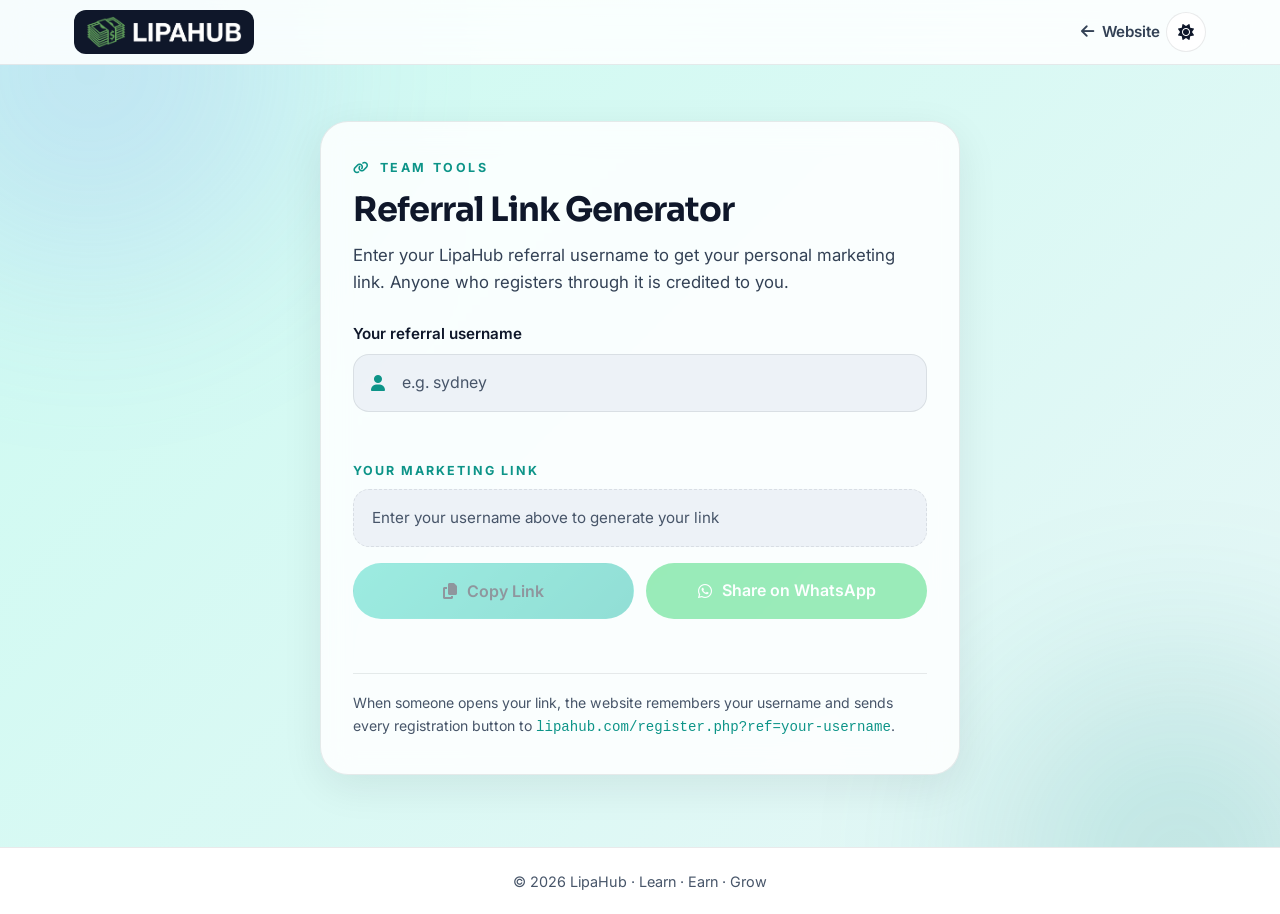
==== tools.html @ ba572ae8 "update website" ====
<!doctype html>
<html lang="en">
  <head>
    <meta charset="UTF-8" />
    <meta name="viewport" content="width=device-width, initial-scale=1.0" />
    <title>Referral Link Generator · LipaHub Team Tools</title>
    <meta name="robots" content="noindex, nofollow" />
    <meta name="theme-color" content="#0b0f2b" />
    <link rel="preconnect" href="https://fonts.googleapis.com" />
    <link rel="preconnect" href="https://fonts.gstatic.com" crossorigin />
    <link
      href="https://fonts.googleapis.com/css2?family=Sora:wght@600;700;800&family=Inter:wght@400;500;600;700&display=swap"
      rel="stylesheet"
    />
    <link
      rel="stylesheet"
      href="https://cdnjs.cloudflare.com/ajax/libs/font-awesome/6.5.2/css/all.min.css"
    />
    <link rel="icon" type="image/png" sizes="32x32" href="/assets/favicon-32.png" />
    <link rel="apple-touch-icon" sizes="180x180" href="/assets/apple-touch-icon.png" />
    <script>
      try {
        var t = localStorage.getItem("lipahub-theme");
        if (t === "light" || (!t && window.matchMedia("(prefers-color-scheme: light)").matches)) {
          document.documentElement.classList.add("light-mode");
        }
      } catch (e) {}
    </script>
    <link rel="stylesheet" href="/style.css" />
    <link rel="stylesheet" href="/tools.css" />
  </head>
  <body>
    <a class="skip-link" href="#main">Skip to content</a>
    <div class="bg-gradient" aria-hidden="true"></div>
    <div class="orb a" aria-hidden="true"></div>
    <div class="orb b" aria-hidden="true"></div>

    <header class="site-header">
      <div class="wrap header-bar">
        <a href="/" class="logo" aria-label="LipaHub home">
          <img src="/assets/lipahub-logo.webp" alt="LipaHub" width="686" height="141" />
        </a>
        <div class="header-tools">
          <a class="back-link" href="/"><i class="fas fa-arrow-left"></i> Website</a>
          <button class="theme-toggle" id="themeToggle" aria-label="Switch to light mode"><i class="fas fa-moon"></i></button>
        </div>
      </div>
    </header>

    <main id="main" class="tools-main">
      <div class="wrap">
        <section class="tools-card" aria-labelledby="toolTitle">
          <p class="eyebrow"><i class="fas fa-link"></i> Team tools</p>
          <h1 id="toolTitle">Referral Link Generator</h1>
          <p class="lead">Enter your LipaHub referral username to get your personal marketing link. Anyone who registers through it is credited to you.</p>

          <label class="field-label" for="refInput">Your referral username</label>
          <div class="field-wrap">
            <i class="fas fa-user" aria-hidden="true"></i>
            <input class="field" id="refInput" type="text" inputmode="text" autocomplete="off" autocapitalize="none"
                   autocorrect="off" spellcheck="false" maxlength="40" placeholder="e.g. sydney" aria-describedby="refHint" />
          </div>
          <p class="field-hint" id="refHint" role="status" aria-live="polite"></p>

          <div class="result">
            <p class="result-label">Your marketing link</p>
            <div class="link-box is-empty" id="linkBox" aria-live="polite">Enter your username above to generate your link</div>
            <div class="actions">
              <button class="btn btn-solid" id="copyBtn" type="button" disabled><i class="fas fa-copy"></i> Copy Link</button>
              <a class="btn btn-wa is-disabled" id="waBtn" aria-disabled="true"><i class="fab fa-whatsapp"></i> Share on WhatsApp</a>
            </div>
            <p class="copy-status" id="copyStatus" role="status" aria-live="polite"></p>
          </div>

          <p class="tools-note">
            When someone opens your link, the website remembers your username and sends every
            registration button to <code>lipahub.com/register.php?ref=your-username</code>.
          </p>
        </section>
      </div>
    </main>

    <div class="tools-footer">&copy; <span id="year">2026</span> LipaHub · Learn · Earn · Grow</div>
    <script src="/tools.js"></script>
  </body>
</html>
---- style.css ----
*,*::before,*::after{margin:0;padding:0;box-sizing:border-box}
html{scroll-behavior:smooth;scroll-padding-top:84px}

:root{
  --accent:#2dd4bf;--accent-2:#818cf8;--accent-3:#f59e0b;
  --bg:#0b0f2b;
  --text:#e2e8f0;--text-strong:#f8fafc;--muted:#94a3b8;--muted-strong:#cbd5e1;
  --card:rgba(15,23,42,.72);--card-hover:rgba(45,212,191,.09);--card-brd:rgba(255,255,255,.1);
  --shadow:0 12px 40px rgba(0,0,0,.45);
  --section-invert:rgba(15,23,42,.5);--footer-bg:#0a0e24;--nav-bg:#141a4a;
  --on-accent:#0f172a;
  --grad:linear-gradient(135deg,var(--accent),var(--accent-2));
}
:root.light-mode{
  --bg:#f8fafc;
  --text:#1e293b;--text-strong:#0f172a;--muted:#475569;--muted-strong:#334155;
  --card:rgba(255,255,255,.85);--card-hover:rgba(45,212,191,.1);--card-brd:rgba(15,23,42,.09);
  --shadow:0 12px 40px rgba(15,23,42,.08);
  --section-invert:rgba(226,232,240,.55);--footer-bg:#ffffff;--nav-bg:#ffffff;
  --accent:#0d9488;
}

body{font-family:"Inter",system-ui,sans-serif;background:var(--bg);color:var(--text);line-height:1.6;
  min-height:100vh;overflow-x:hidden;display:flex;flex-direction:column;transition:background .3s,color .3s}
main{flex:1}
img{max-width:100%;height:auto;display:block}
a{color:inherit}
:focus-visible{outline:3px solid var(--accent-2);outline-offset:3px;border-radius:8px}
.skip-link{position:absolute;left:-999px;top:8px;background:var(--accent);color:var(--on-accent);padding:10px 16px;border-radius:10px;z-index:999;font-weight:700}
.skip-link:focus{left:8px}

/* Background */
.bg-gradient{position:fixed;inset:0;z-index:-3;background:linear-gradient(-45deg,#0b0f2b,#1e1b4b,#0f172a,#042f2e);background-size:400% 400%;animation:shift 24s ease infinite}
:root.light-mode .bg-gradient{background:linear-gradient(-45deg,#eef2ff,#e0e7ff,#f1f5f9,#ccfbf1);background-size:400% 400%}
@keyframes shift{0%,100%{background-position:0 50%}50%{background-position:100% 50%}}
.orb{position:fixed;border-radius:50%;filter:blur(100px);opacity:.28;z-index:-2;animation:float 18s ease-in-out infinite;pointer-events:none}
.orb.a{width:420px;height:420px;background:var(--accent-2);top:-140px;left:-120px}
.orb.b{width:380px;height:380px;background:var(--accent);bottom:-150px;right:-90px;animation-delay:-7s}
:root.light-mode .orb{opacity:.18}
@keyframes float{0%,100%{transform:translate(0,0)}50%{transform:translate(30px,-40px)}}

.scroll-progress{position:fixed;top:0;left:0;height:3px;width:0;background:var(--grad);z-index:300}

.wrap{max-width:1180px;margin:0 auto;padding:0 24px}
.wrap.narrow{max-width:820px}

/* Header */
.site-header{position:sticky;top:0;z-index:100;padding:10px 0;background:var(--card);
  backdrop-filter:blur(16px);-webkit-backdrop-filter:blur(16px);border-bottom:1px solid var(--card-brd);transition:box-shadow .3s,padding .3s}
.site-header.scrolled{box-shadow:var(--shadow)}
.header-bar{display:flex;align-items:center;justify-content:space-between;gap:16px}
.logo{display:inline-flex;align-items:center;text-decoration:none}
.logo img{height:38px;width:auto}
/* The logo wordmark is white, so give it a dark chip in light mode */
:root.light-mode .logo img{background:#0f172a;padding:6px 12px;border-radius:12px;height:44px}
.main-nav{display:flex;align-items:center;gap:26px}
.main-nav a{text-decoration:none;font-weight:500;font-size:.95rem;color:var(--muted-strong);transition:color .2s;position:relative}
.main-nav a:not(.nav-cta):hover,.main-nav a.active{color:var(--accent)}
.main-nav a:not(.nav-cta).active::after{content:"";position:absolute;left:0;right:0;bottom:-6px;height:2px;border-radius:2px;background:var(--accent)}
.nav-cta{background:var(--grad);color:var(--on-accent)!important;padding:10px 22px;border-radius:40px;font-weight:700!important;
  box-shadow:0 6px 20px rgba(45,212,191,.3);transition:transform .2s,box-shadow .2s}
.nav-cta:hover{transform:translateY(-2px);box-shadow:0 10px 26px rgba(45,212,191,.45)}
.hamburger{display:none;flex-direction:column;gap:5px;background:none;border:0;cursor:pointer;padding:8px}
.hamburger span{width:26px;height:2.5px;background:var(--text-strong);border-radius:6px;transition:.25s}
.hamburger[aria-expanded="true"] span:nth-child(1){transform:translateY(7.5px) rotate(45deg)}
.hamburger[aria-expanded="true"] span:nth-child(2){opacity:0}
.hamburger[aria-expanded="true"] span:nth-child(3){transform:translateY(-7.5px) rotate(-45deg)}

/* Buttons */
.btn{display:inline-flex;align-items:center;justify-content:center;gap:10px;padding:14px 30px;border-radius:60px;font-weight:600;
  text-decoration:none;font-size:1rem;border:1.5px solid transparent;cursor:pointer;transition:all .25s;white-space:nowrap;font-family:inherit}
.btn-solid{background:linear-gradient(135deg,#2dd4bf,#14b8a6);color:#0f172a;box-shadow:0 12px 28px rgba(45,212,191,.32)}
.btn-solid:hover{transform:translateY(-3px);box-shadow:0 18px 36px rgba(45,212,191,.45)}
.btn-outline{border-color:var(--accent);color:var(--text-strong);background:transparent}
.btn-outline:hover{background:var(--card-hover);transform:translateY(-2px)}
.btn-sm{padding:10px 20px;font-size:.9rem;gap:8px}
.btn-lg{padding:17px 44px;font-size:1.1rem}

/* Typography */
.eyebrow{display:flex;align-items:center;gap:8px;font-size:.78rem;text-transform:uppercase;letter-spacing:2.6px;font-weight:700;color:var(--accent);margin-bottom:12px}
h1,h2,h3{font-family:"Sora",sans-serif;color:var(--text-strong)}
h1{font-size:clamp(2.1rem,5.2vw,3.5rem);line-height:1.12;letter-spacing:-1px;margin-bottom:20px}
h1 .grad{background:linear-gradient(135deg,var(--accent),#a78bfa,var(--accent-3));-webkit-background-clip:text;background-clip:text;color:transparent}
h2{font-size:clamp(1.7rem,3.6vw,2.4rem);line-height:1.2;letter-spacing:-.5px}
.lead{color:var(--muted-strong);font-size:1.05rem;max-width:640px;margin-top:12px}
.section-head.center{text-align:center}
.section-head.center .eyebrow{justify-content:center}
.section-head.center .lead{margin-left:auto;margin-right:auto}

/* Hero */
.hero{padding:44px 0 12px}
.hero-grid{display:grid;grid-template-columns:1.05fr .95fr;gap:48px;align-items:center}
.hero-sub{font-size:1.15rem;color:var(--muted-strong);max-width:560px;margin-bottom:30px}
.hero-actions{display:flex;gap:14px;flex-wrap:wrap}
.hero-points{list-style:none;display:flex;flex-wrap:wrap;gap:10px 22px;margin-top:26px;color:var(--muted-strong);font-size:.92rem;font-weight:500}
.hero-points i{color:var(--accent);margin-right:6px}
.hero-media{border-radius:32px;overflow:hidden;border:1px solid var(--card-brd);box-shadow:0 30px 50px -18px rgba(0,0,0,.55);transition:transform .4s}
.hero-media:hover{transform:translateY(-4px)}
.hero-media img{width:100%}

/* Ticker */
.ticker{overflow:hidden;background:var(--card);padding:15px 0;margin:36px 0 0;border-block:1px solid var(--card-brd);backdrop-filter:blur(8px)}
.ticker-track{display:flex;gap:56px;width:max-content;animation:scroll 40s linear infinite}
.ticker:hover .ticker-track{animation-play-state:paused}
.ticker-track span{display:flex;align-items:center;gap:10px;font-weight:600;font-size:.92rem;letter-spacing:.5px;color:var(--text-strong);white-space:nowrap}
.ticker-track i{color:var(--accent)}
@keyframes scroll{to{transform:translateX(-50%)}}

/* Sections */
.section{padding:84px 0}
.section.invert{background:var(--section-invert);border-block:1px solid var(--card-brd);backdrop-filter:blur(6px)}

/* Steps */
.steps-grid{list-style:none;display:grid;grid-template-columns:repeat(4,1fr);gap:22px;margin-top:44px;counter-reset:s;position:relative}
.step-card{background:var(--card);padding:30px 22px;border-radius:24px;border:1px solid var(--card-brd);text-align:center;transition:.3s}
.step-card:hover{transform:translateY(-6px);border-color:var(--accent)}
.step-number{width:48px;height:48px;border-radius:50%;background:var(--grad);color:var(--on-accent);display:grid;place-items:center;font:800 1.25rem "Sora",sans-serif;margin:0 auto 16px;box-shadow:0 8px 20px rgba(45,212,191,.3)}
.step-card h3{font-size:1.08rem;margin-bottom:8px}
.step-card p{color:var(--muted-strong);font-size:.92rem}
.step-card strong{color:var(--accent)}
.step-card a{color:var(--accent);font-weight:600}

.bonus-highlight{display:flex;align-items:center;gap:20px;margin-top:36px;padding:22px 30px;border-radius:26px;
  background:linear-gradient(135deg,rgba(45,212,191,.14),rgba(129,140,248,.14));border:1px solid var(--accent)}
.bonus-highlight>i{font-size:2.4rem;color:var(--accent)}
.bonus-highlight p{flex:1;font-weight:500;color:var(--text-strong)}
.bonus-highlight span{color:var(--accent);font-weight:800}

/* Partner cards */
.partner-grid{display:grid;grid-template-columns:repeat(3,1fr);gap:26px;margin-top:46px}
.partner-card{display:flex;flex-direction:column;align-items:flex-start;background:var(--card);padding:34px 28px;border-radius:28px;
  border:1px solid var(--card-brd);box-shadow:var(--shadow);transition:.3s;position:relative;overflow:hidden}
.partner-card::before{content:"";position:absolute;inset:0 0 auto 0;height:4px;background:var(--grad);opacity:0;transition:opacity .3s}
.partner-card:hover{transform:translateY(-8px);border-color:var(--accent)}
.partner-card:hover::before{opacity:1}
.partner-icon{width:62px;height:62px;border-radius:18px;display:grid;place-items:center;font-size:1.6rem;color:#fff;margin-bottom:20px}
.partner-icon.gold{background:linear-gradient(135deg,#f59e0b,#fbbf24)}
.partner-icon.purple{background:linear-gradient(135deg,#7c3aed,#a78bfa)}
.partner-icon.green{background:linear-gradient(135deg,#059669,#34d399)}
.partner-card h3{font-size:1.3rem;margin-bottom:10px}
.partner-card p{color:var(--muted-strong);margin-bottom:24px;flex:1}

/* More ways */
.earn-grid{display:grid;grid-template-columns:repeat(auto-fit,minmax(210px,1fr));gap:20px;margin-top:44px}
.earn-card{display:flex;flex-direction:column;background:var(--card);padding:24px 22px;border-radius:22px;border:1px solid var(--card-brd);transition:.3s}
.earn-card:hover{transform:translateY(-5px);border-color:var(--accent);background:var(--card-hover)}
.earn-card-header{display:flex;align-items:center;gap:14px;margin-bottom:10px}
.earn-card-header i{font-size:1.5rem;color:var(--accent);width:1.8rem;text-align:center}
.earn-card-header h3{font-size:1.05rem}
.earn-card p{color:var(--muted-strong);font-size:.93rem;margin-bottom:18px;flex:1}
.earn-card .btn{align-self:flex-start}

/* Why */
.media-grid{display:grid;grid-template-columns:1fr 1fr;gap:56px;align-items:center}
.media-img img{border-radius:28px;box-shadow:0 24px 44px -14px rgba(0,0,0,.5);border:1px solid var(--card-brd)}
.feature-list{list-style:none;margin-top:26px;display:grid;gap:20px}
.feature-list li{display:flex;gap:16px;align-items:flex-start}
.feature-list li>i{flex:none;width:44px;height:44px;border-radius:14px;display:grid;place-items:center;background:var(--card);border:1px solid var(--card-brd);color:var(--accent);font-size:1.1rem}
.feature-list h3{font-size:1.02rem;margin-bottom:2px}
.feature-list p{color:var(--muted-strong);font-size:.93rem}

/* Countries */
.info-trio{display:grid;grid-template-columns:repeat(3,1fr);gap:20px;margin-top:42px}
.info-card{background:var(--card);border:1px solid var(--card-brd);border-radius:22px;padding:24px 22px;display:flex;flex-direction:column;gap:6px}
.info-icon{width:46px;height:46px;border-radius:14px;display:grid;place-items:center;background:var(--grad);color:var(--on-accent);font-size:1.1rem;margin-bottom:8px}
.info-card h3{font-size:1.05rem}
.info-card p{color:var(--muted-strong);font-size:.93rem}
.country-tools{display:flex;flex-wrap:wrap;gap:14px;align-items:center;justify-content:space-between;margin-top:36px}
.search-box{position:relative;flex:1 1 260px;max-width:380px}
.search-box i{position:absolute;left:18px;top:50%;transform:translateY(-50%);color:var(--muted);pointer-events:none}
.search-box input{width:100%;padding:13px 18px 13px 46px;border-radius:999px;border:1px solid var(--card-brd);background:var(--card);color:var(--text-strong);font:500 .95rem "Inter",sans-serif;transition:border-color .2s,box-shadow .2s}
.search-box input::placeholder{color:var(--muted)}
.search-box input:focus{outline:none;border-color:var(--accent);box-shadow:0 0 0 3px rgba(45,212,191,.2)}
.method-tabs{display:flex;flex-wrap:wrap;gap:8px}
.method-tab{padding:10px 18px;border-radius:999px;border:1px solid var(--card-brd);background:var(--card);color:var(--text-strong);font:600 .88rem "Inter",sans-serif;cursor:pointer;transition:.2s}
.method-tab:hover{border-color:var(--accent)}
.method-tab.active{background:var(--grad);color:var(--on-accent);border-color:transparent;box-shadow:0 8px 20px rgba(45,212,191,.25)}
.country-grid{display:grid;grid-template-columns:repeat(auto-fill,minmax(260px,1fr));gap:16px;margin-top:22px}
.country-card{background:var(--card);border:1px solid var(--card-brd);border-radius:20px;padding:18px;display:flex;flex-direction:column;gap:14px;transition:.25s;animation:pop .35s ease both}
.country-card:hover{transform:translateY(-4px);border-color:var(--accent);background:var(--card-hover)}
@keyframes pop{from{opacity:0;transform:translateY(8px)}}
.cc-head{display:flex;align-items:center;gap:12px}
.cc-flag{width:36px;height:26px;border-radius:5px;object-fit:cover;box-shadow:0 0 0 1px var(--card-brd);flex:none;background:var(--card-brd)}
.cc-globe{font-size:1.6rem;line-height:1;width:36px;text-align:center;flex:none}
.cc-name{font:700 1rem "Sora",sans-serif;color:var(--text-strong)}
.cc-amount{margin-left:auto;text-align:right;font:800 1.05rem "Sora",sans-serif;color:var(--accent);white-space:nowrap}
.cc-methods{display:flex;flex-wrap:wrap;gap:6px}
.chip{font-size:.76rem;font-weight:600;padding:5px 11px;border-radius:999px;border:1px solid var(--card-brd);color:var(--muted-strong)}
.chip.mpesa{color:#16a34a;border-color:rgba(22,163,74,.4);background:rgba(22,163,74,.08)}
.chip.airtel{color:#ef4444;border-color:rgba(239,68,68,.4);background:rgba(239,68,68,.08)}
.chip.mtn{color:#d97706;border-color:rgba(217,119,6,.45);background:rgba(245,158,11,.1)}
.chip.local{color:var(--accent-2);border-color:rgba(129,140,248,.45);background:rgba(129,140,248,.1)}
.amount-legend{display:flex;align-items:center;justify-content:center;gap:8px;text-align:center;margin-top:26px;color:var(--muted-strong);font-size:.93rem}
.amount-legend i{color:var(--accent)}
.amount-legend b{color:var(--text-strong)}
.empty-note{text-align:center;margin-top:28px;color:var(--muted-strong)}
.fee-note{text-align:center;margin-top:26px;color:var(--muted);font-size:.9rem}

/* FAQ */
.accordion details{background:var(--card);border:1px solid var(--card-brd);border-radius:18px;margin-bottom:12px;transition:border-color .2s}
.accordion details[open]{border-color:var(--accent)}
.accordion summary{display:flex;justify-content:space-between;align-items:center;gap:16px;padding:18px 24px;cursor:pointer;list-style:none;font-weight:600;font-size:1.05rem;color:var(--text-strong)}
.accordion summary::-webkit-details-marker{display:none}
.accordion summary i{color:var(--accent);transition:transform .25s;flex:none}
.accordion details[open] summary i{transform:rotate(180deg)}
.accordion details p{padding:0 24px 20px;color:var(--muted-strong);line-height:1.7}
.accordion a{color:var(--accent);font-weight:600}

/* CTA */
.cta-section{padding:84px 0}
.cta-card{max-width:780px;margin:0 auto;text-align:center;padding:56px 32px;border-radius:40px;border:1px solid var(--card-brd);
  background:linear-gradient(145deg,#0f172a,#1e1b4b);box-shadow:0 30px 50px -20px rgba(0,0,0,.6);position:relative;overflow:hidden}
.cta-card::after{content:"";position:absolute;width:280px;height:280px;border-radius:50%;background:var(--accent);filter:blur(110px);opacity:.18;top:-90px;right:-60px;pointer-events:none}
.cta-card h2{color:#f8fafc;margin:8px 0 10px}
.cta-card .lead{color:#cbd5e1;margin:0 auto 28px}
.cta-card .eyebrow{justify-content:center;color:#2dd4bf}

/* Footer */
.site-footer{background:var(--footer-bg);padding:56px 0 28px;border-top:1px solid var(--card-brd)}
.footer-grid{display:grid;grid-template-columns:2fr 1fr 1fr;gap:48px}
.footer-brand p{margin-top:14px;max-width:340px;color:var(--muted)}
.footer-grid h4{font-family:"Sora",sans-serif;color:var(--text-strong);margin-bottom:14px;font-size:1rem}
.footer-grid a:not(.logo){display:block;color:var(--muted);text-decoration:none;margin:8px 0;font-weight:500;font-size:.95rem;transition:color .2s}
.footer-grid a:not(.logo):hover{color:var(--accent)}
.footer-grid a i{width:20px;color:var(--accent)}
.footer-bottom{margin-top:40px;padding-top:22px;border-top:1px solid var(--card-brd);text-align:center;color:var(--muted);font-size:.9rem}

/* Header tools */
.header-tools{display:flex;align-items:center;gap:6px}
.theme-toggle{width:40px;height:40px;border-radius:50%;border:1px solid var(--card-brd);background:var(--card);color:var(--text-strong);cursor:pointer;display:grid;place-items:center;font-size:1rem;transition:.2s}
.theme-toggle:hover{border-color:var(--accent);color:var(--accent);transform:rotate(15deg)}
.footer-bottom{display:flex;justify-content:space-between;align-items:center;flex-wrap:wrap;gap:10px}

/* Install button */
.install-btn{position:fixed;left:20px;bottom:20px;z-index:150;display:inline-flex;align-items:center;gap:10px;padding:13px 22px;border:0;border-radius:999px;
  background:var(--grad);color:var(--on-accent);font:700 .95rem "Inter",sans-serif;cursor:pointer;box-shadow:0 12px 30px rgba(45,212,191,.4);animation:bob 3s ease-in-out infinite}
.install-btn:hover{transform:translateY(-3px)}
.install-btn[hidden],.install-hint[hidden]{display:none}
@keyframes bob{0%,100%{transform:translateY(0)}50%{transform:translateY(-4px)}}
.install-hint{position:fixed;left:20px;bottom:80px;z-index:160;max-width:260px;padding:16px 38px 16px 18px;border-radius:18px;background:var(--nav-bg);color:var(--text);
  border:1px solid var(--accent);box-shadow:var(--shadow);font-size:.9rem}
.install-hint strong{display:block;color:var(--text-strong);margin-bottom:4px}
.hint-close{position:absolute;top:8px;right:8px;border:0;background:none;color:var(--muted);cursor:pointer;padding:6px}

/* Reveal on scroll */
.js .reveal{opacity:0;transform:translateY(22px);transition:opacity .6s ease,transform .6s ease}
.js .reveal.in{opacity:1;transform:none}

/* Responsive */
@media (max-width:992px){
  .hero-grid,.media-grid{grid-template-columns:1fr;gap:36px}
  .hero{text-align:center}
  .hero .eyebrow,.hero-actions,.hero-points{justify-content:center}
  .hero-sub{margin-inline:auto}
  .hero-media{max-width:620px;margin-inline:auto}
  .steps-grid{grid-template-columns:1fr 1fr}
  .info-trio{grid-template-columns:1fr}
  .partner-grid{grid-template-columns:1fr;max-width:520px;margin-inline:auto}
  .footer-grid{grid-template-columns:1fr 1fr}
  .footer-brand{grid-column:1/-1}
}
@media (max-width:820px){
  .hamburger{display:flex}
  .main-nav{display:none;position:absolute;top:100%;right:16px;left:16px;flex-direction:column;align-items:stretch;gap:4px;padding:16px;
    background:var(--nav-bg);border:1px solid var(--card-brd);border-radius:20px;box-shadow:var(--shadow);margin-top:8px}
  .main-nav.open{display:flex}
  .main-nav a{padding:12px 14px;border-radius:12px}
  .main-nav a:not(.nav-cta).active::after{display:none}
  .nav-cta{text-align:center;margin-top:6px}
  .section,.cta-section{padding:60px 0}
}
@media (max-width:600px){
  .wrap{padding:0 16px}
  .logo img{height:32px}
  .install-btn{left:14px;bottom:14px;padding:12px 18px}
  .install-hint{left:14px;bottom:70px}
  .footer-bottom{justify-content:center;flex-direction:column}
  :root.light-mode .logo img{height:38px}
  .hero-actions .btn{flex:1 1 100%}
  .steps-grid{grid-template-columns:1fr}
  .bonus-highlight{flex-direction:column;text-align:center;padding:22px 18px}
  .earn-grid{grid-template-columns:1fr}
  .cta-card{padding:38px 20px;border-radius:30px}
  .footer-grid{grid-template-columns:1fr}
    .info-card{display:grid;grid-template-columns:46px 1fr;column-gap:14px;row-gap:2px;padding:18px}
  .info-icon{grid-row:1/3;margin:0}
  .country-grid{grid-template-columns:1fr}
  .search-box{max-width:none}
  .method-tabs{width:100%}
}
@media (prefers-reduced-motion:reduce){
  html{scroll-behavior:auto}
  *,*::before,*::after{animation:none!important;transition:none!important}
  .js .reveal{opacity:1;transform:none}
}
---- tools.css ----
/* Referral tools page – extends style.css (shared design tokens, buttons, header, footer) */
.tools-main{padding:56px 0 72px}
.tools-card{max-width:640px;margin:0 auto;background:var(--card);border:1px solid var(--card-brd);border-radius:28px;padding:36px 32px;box-shadow:var(--shadow);backdrop-filter:blur(14px);-webkit-backdrop-filter:blur(14px)}
.tools-card h1{font-family:"Sora",sans-serif;color:var(--text-strong);font-size:clamp(1.6rem,4.5vw,2.1rem);line-height:1.2;margin-bottom:10px}
.tools-card .lead{color:var(--muted-strong);margin-bottom:26px}
.field-label{display:block;font-weight:600;color:var(--text-strong);margin-bottom:8px;font-size:.95rem}
.field-wrap{position:relative}
.field-wrap i{position:absolute;left:18px;top:50%;transform:translateY(-50%);color:var(--accent);pointer-events:none}
.field{width:100%;padding:15px 18px 15px 48px;border-radius:16px;border:1.5px solid var(--card-brd);background:var(--section-invert);color:var(--text-strong);font:inherit;font-size:1rem;transition:border-color .2s,box-shadow .2s}
.field::placeholder{color:var(--muted)}
.field:focus{outline:none;border-color:var(--accent);box-shadow:0 0 0 4px rgba(45,212,191,.18)}
.field-hint{min-height:1.4em;margin-top:8px;font-size:.85rem;color:var(--muted)}
.field-hint.warn{color:var(--accent-3)}
.result{margin-top:22px}
.result-label{font-size:.78rem;text-transform:uppercase;letter-spacing:2px;font-weight:700;color:var(--accent);margin-bottom:8px}
.link-box{display:block;width:100%;padding:16px 18px;border-radius:16px;border:1.5px dashed var(--accent);background:var(--section-invert);color:var(--text-strong);font-family:ui-monospace,SFMono-Regular,Menlo,Consolas,monospace;font-size:.95rem;word-break:break-all;overflow-wrap:anywhere;min-height:56px}
.link-box.is-empty{color:var(--muted);border-color:var(--card-brd);font-family:inherit}
.actions{display:flex;gap:12px;margin-top:16px}
.actions .btn{flex:1 1 0}
.btn-wa{background:#25d366;color:#fff;box-shadow:0 12px 28px rgba(37,211,102,.28)}
.btn-wa:hover{transform:translateY(-3px);box-shadow:0 18px 36px rgba(37,211,102,.4)}
.btn[disabled],.btn.is-disabled{opacity:.45;pointer-events:none;box-shadow:none;transform:none}
.copy-status{min-height:1.4em;margin-top:12px;font-size:.9rem;font-weight:600;color:var(--accent)}
.tools-note{margin-top:22px;padding-top:18px;border-top:1px solid var(--card-brd);font-size:.88rem;color:var(--muted)}
.tools-note code{color:var(--accent);word-break:break-all}
.back-link{display:inline-flex;align-items:center;gap:8px;font-weight:600;font-size:.95rem;text-decoration:none;color:var(--muted-strong)}
.back-link:hover{color:var(--accent)}
.tools-footer{padding:22px 0;text-align:center;color:var(--muted);font-size:.9rem;border-top:1px solid var(--card-brd);background:var(--footer-bg)}
@media(max-width:560px){
  .tools-main{padding:32px 0 48px}
  .tools-card{padding:26px 20px;border-radius:22px}
  .actions{flex-direction:column}
}
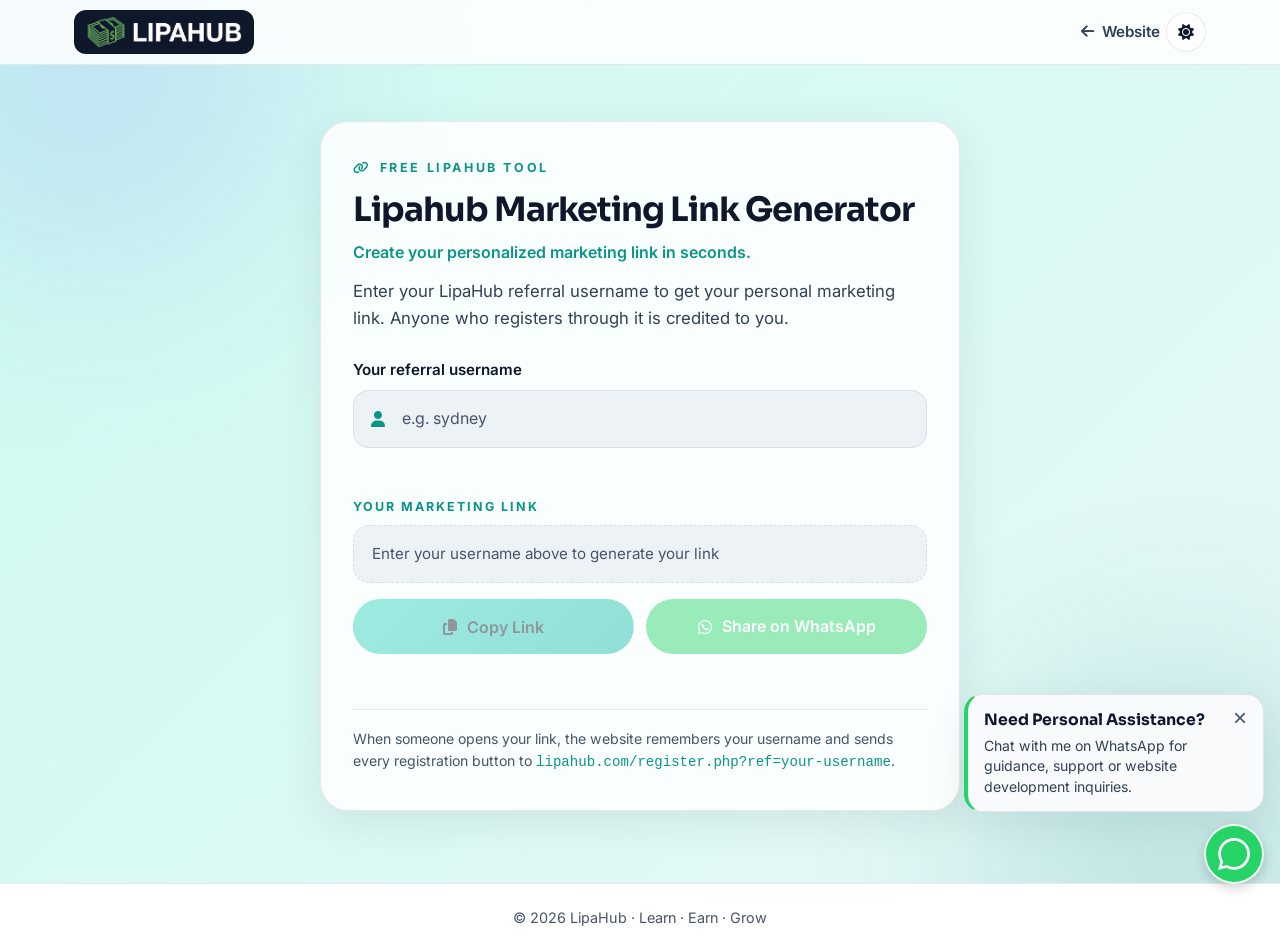
==== commit e4782b4e: "update website" ====
--- a/tools.html
+++ b/tools.html
@@ -3,9 +3,23 @@
   <head>
     <meta charset="UTF-8" />
     <meta name="viewport" content="width=device-width, initial-scale=1.0" />
-    <title>Referral Link Generator · LipaHub Team Tools</title>
+    <title>Lipahub Marketing Link Generator · Free Lipahub Tool</title>
     <meta name="robots" content="noindex, nofollow" />
     <meta name="theme-color" content="#0b0f2b" />
+    <meta name="description" content="Create your personalized LipaHub marketing link in seconds." />
+    <meta property="og:title" content="Lipahub Marketing Link Generator" />
+    <meta property="og:description" content="Create your personalized marketing link in seconds." />
+    <meta property="og:image" content="https://lipahub.vercel.app/assets/lipahub-og.jpg" />
+    <meta property="og:image:type" content="image/jpeg" />
+    <meta property="og:image:width" content="1200" />
+    <meta property="og:image:height" content="630" />
+    <meta property="og:url" content="https://lipahub.vercel.app/tools" />
+    <meta property="og:type" content="website" />
+    <meta property="og:site_name" content="LipaHub" />
+    <meta name="twitter:card" content="summary_large_image" />
+    <meta name="twitter:title" content="Lipahub Marketing Link Generator" />
+    <meta name="twitter:description" content="Create your personalized marketing link in seconds." />
+    <meta name="twitter:image" content="https://lipahub.vercel.app/assets/lipahub-og.jpg" />
     <link rel="preconnect" href="https://fonts.googleapis.com" />
     <link rel="preconnect" href="https://fonts.gstatic.com" crossorigin />
     <link
@@ -50,8 +64,9 @@
     <main id="main" class="tools-main">
       <div class="wrap">
         <section class="tools-card" aria-labelledby="toolTitle">
-          <p class="eyebrow"><i class="fas fa-link"></i> Team tools</p>
-          <h1 id="toolTitle">Referral Link Generator</h1>
+          <p class="eyebrow"><i class="fas fa-link"></i> Free Lipahub Tool</p>
+          <h1 id="toolTitle">Lipahub Marketing Link Generator</h1>
+          <p class="tagline">Create your personalized marketing link in seconds.</p>
           <p class="lead">Enter your LipaHub referral username to get your personal marketing link. Anyone who registers through it is credited to you.</p>
 
           <label class="field-label" for="refInput">Your referral username</label>
@@ -80,7 +95,33 @@
       </div>
     </main>
 
+    <div class="assist-modal" id="assistModal" role="dialog" aria-modal="true" aria-labelledby="assistModalTitle" hidden>
+      <div class="assist-backdrop" data-close></div>
+      <div class="assist-sheet">
+        <button class="assist-close" type="button" aria-label="Close" data-close><i class="fas fa-xmark"></i></button>
+        <h3 id="assistModalTitle">How can I help you?</h3>
+        <p class="assist-sub">Choose an option to open WhatsApp.</p>
+        <div class="assist-options">
+          <a class="assist-option" data-service="guidance" target="_blank" rel="noopener"><i class="fas fa-compass"></i><span>Lipahub Guidance</span><i class="fas fa-chevron-right chev"></i></a>
+          <a class="assist-option" data-service="website" target="_blank" rel="noopener"><i class="fas fa-code"></i><span>Website Development</span><i class="fas fa-chevron-right chev"></i></a>
+          <a class="assist-option" data-service="support" target="_blank" rel="noopener"><i class="fas fa-headset"></i><span>General Support</span><i class="fas fa-chevron-right chev"></i></a>
+        </div>
+      </div>
+    </div>
+
     <div class="tools-footer">&copy; <span id="year">2026</span> LipaHub · Learn · Earn · Grow</div>
+
+    <div class="float-wa-container tools-fab" id="assistFab">
+      <div class="fab-preview" id="assistPreview" role="group" aria-label="Personal assistance">
+        <button class="fab-preview-close" id="assistPreviewClose" type="button" aria-label="Close preview">&times;</button>
+        <button class="fab-preview-body" id="assistPreviewBody" type="button" aria-haspopup="dialog" aria-controls="assistModal">
+          <strong>Need Personal Assistance?</strong>
+          <span>Chat with me on WhatsApp for guidance, support or website development inquiries.</span>
+        </button>
+      </div>
+      <button class="channelBtn float" id="assistBtn" type="button" aria-haspopup="dialog" aria-controls="assistModal"
+              aria-label="Chat on WhatsApp: choose a topic"></button>
+    </div>
     <script src="/tools.js"></script>
   </body>
 </html>
--- a/style.css
+++ b/style.css
@@ -126,19 +126,19 @@
 .bonus-highlight p{flex:1;font-weight:500;color:var(--text-strong)}
 .bonus-highlight span{color:var(--accent);font-weight:800}
 
-/* Partner cards */
-.partner-grid{display:grid;grid-template-columns:repeat(3,1fr);gap:26px;margin-top:46px}
-.partner-card{display:flex;flex-direction:column;align-items:flex-start;background:var(--card);padding:34px 28px;border-radius:28px;
+/* opportunity cards */
+.opportunity-grid{display:grid;grid-template-columns:repeat(3,1fr);gap:26px;margin-top:46px}
+.opportunity-card{display:flex;flex-direction:column;align-items:flex-start;background:var(--card);padding:34px 28px;border-radius:28px;
   border:1px solid var(--card-brd);box-shadow:var(--shadow);transition:.3s;position:relative;overflow:hidden}
-.partner-card::before{content:"";position:absolute;inset:0 0 auto 0;height:4px;background:var(--grad);opacity:0;transition:opacity .3s}
-.partner-card:hover{transform:translateY(-8px);border-color:var(--accent)}
-.partner-card:hover::before{opacity:1}
-.partner-icon{width:62px;height:62px;border-radius:18px;display:grid;place-items:center;font-size:1.6rem;color:#fff;margin-bottom:20px}
-.partner-icon.gold{background:linear-gradient(135deg,#f59e0b,#fbbf24)}
-.partner-icon.purple{background:linear-gradient(135deg,#7c3aed,#a78bfa)}
-.partner-icon.green{background:linear-gradient(135deg,#059669,#34d399)}
-.partner-card h3{font-size:1.3rem;margin-bottom:10px}
-.partner-card p{color:var(--muted-strong);margin-bottom:24px;flex:1}
+.opportunity-card::before{content:"";position:absolute;inset:0 0 auto 0;height:4px;background:var(--grad);opacity:0;transition:opacity .3s}
+.opportunity-card:hover{transform:translateY(-8px);border-color:var(--accent)}
+.opportunity-card:hover::before{opacity:1}
+.opportunity-icon{width:62px;height:62px;border-radius:18px;display:grid;place-items:center;font-size:1.6rem;color:#fff;margin-bottom:20px}
+.opportunity-icon.gold{background:linear-gradient(135deg,#f59e0b,#fbbf24)}
+.opportunity-icon.purple{background:linear-gradient(135deg,#7c3aed,#a78bfa)}
+.opportunity-icon.green{background:linear-gradient(135deg,#059669,#34d399)}
+.opportunity-card h3{font-size:1.3rem;margin-bottom:10px}
+.opportunity-card p{color:var(--muted-strong);margin-bottom:24px;flex:1}
 
 /* More ways */
 .earn-grid{display:grid;grid-template-columns:repeat(auto-fit,minmax(210px,1fr));gap:20px;margin-top:44px}
@@ -231,6 +231,18 @@
 .theme-toggle:hover{border-color:var(--accent);color:var(--accent);transform:rotate(15deg)}
 .footer-bottom{display:flex;justify-content:space-between;align-items:center;flex-wrap:wrap;gap:10px}
 
+/* ===== WhatsApp Floating ===== */
+.float-wa-container{position:fixed;right:16px;bottom:16px;z-index:50;display:flex;align-items:center;gap:10px;pointer-events:none}
+.float-wa-container > *{pointer-events:auto}
+.float-wa-label{display:flex;align-items:center;gap:8px;padding:8px 14px;background:#fff;color:#172b20;border:1px solid rgba(37,211,102,.25);border-radius:12px;font-size:13px;font-weight:700;white-space:nowrap;box-shadow:0 4px 14px rgba(0,0,0,.12);opacity:0;visibility:hidden;transform:translateX(8px);transition:opacity .2s ease,transform .2s ease,visibility .2s ease;pointer-events:none}
+.float-wa-label::after{content:"";position:absolute;right:-6px;width:10px;height:10px;background:#fff;border-top:1px solid rgba(37,211,102,.25);border-right:1px solid rgba(37,211,102,.25);transform:rotate(45deg)}
+.float-wa-label .icon{width:16px;height:16px;fill:#25D366;flex-shrink:0}
+.channelBtn.float{position:relative;display:flex;align-items:center;justify-content:center;flex-shrink:0;width:60px;height:60px;padding:0;background:#25D366;color:#fff;border:2px solid rgba(255,255,255,.9);border-radius:50%;text-decoration:none;box-shadow:0 4px 12px rgba(0,0,0,.18);transition:background .2s ease,transform .2s ease,box-shadow .2s ease}
+.channelBtn.float::before{content:"";display:block;width:32px;height:32px;background-image:url("data:image/svg+xml,%3Csvg xmlns='http://www.w3.org/2000/svg' viewBox='0 0 24 24' fill='white'%3E%3Cpath d='M20.52 3.48A11.82 11.82 0 0 0 12.05 0C5.5 0 .16 5.34.16 11.89c0 2.1.55 4.14 1.59 5.95L.06 24l6.3-1.65a11.9 11.9 0 0 0 5.69 1.45h.01c6.55 0 11.89-5.34 11.89-11.89a11.82 11.82 0 0 0-3.43-8.43ZM12.06 21.8h-.01a9.87 9.87 0 0 1-5.03-1.38l-.36-.21-3.74.98 1-3.65-.24-.37a9.86 9.86 0 0 1-1.51-5.27c0-5.45 4.44-9.89 9.89-9.89a9.83 9.83 0 0 1 6.99 2.9 9.83 9.83 0 0 1 2.89 6.99c0 5.45-4.44 9.89-9.88 9.89Z'/%3E%3C/svg%3E");background-size:contain;background-repeat:no-repeat;background-position:center}
+.float-wa-container:hover .float-wa-label,.float-wa-container:focus-within .float-wa-label{opacity:1;visibility:visible;transform:translateX(0)}
+.channelBtn.float:hover{background:#128C7E;transform:translateY(-2px);box-shadow:0 6px 16px rgba(0,0,0,.2)}
+.channelBtn.float:focus-visible{outline:3px solid #128C7E;outline-offset:3px}
+
 /* Install button */
 .install-btn{position:fixed;left:20px;bottom:20px;z-index:150;display:inline-flex;align-items:center;gap:10px;padding:13px 22px;border:0;border-radius:999px;
   background:var(--grad);color:var(--on-accent);font:700 .95rem "Inter",sans-serif;cursor:pointer;box-shadow:0 12px 30px rgba(45,212,191,.4);animation:bob 3s ease-in-out infinite}
@@ -255,7 +267,7 @@
   .hero-media{max-width:620px;margin-inline:auto}
   .steps-grid{grid-template-columns:1fr 1fr}
   .info-trio{grid-template-columns:1fr}
-  .partner-grid{grid-template-columns:1fr;max-width:520px;margin-inline:auto}
+  .opportunity-grid{grid-template-columns:1fr;max-width:520px;margin-inline:auto}
   .footer-grid{grid-template-columns:1fr 1fr}
   .footer-brand{grid-column:1/-1}
 }
@@ -287,8 +299,10 @@
   .country-grid{grid-template-columns:1fr}
   .search-box{max-width:none}
   .method-tabs{width:100%}
+  .float-wa-label{display:none}.channelBtn.float{width:54px;height:54px;box-shadow:0 3px 10px rgba(0,0,0,.2)}.channelBtn.float::before{width:28px;height:28px}
 }
 @media (prefers-reduced-motion:reduce){
+  .channelBtn.float,.float-wa-label{transition:none;animation:none}
   html{scroll-behavior:auto}
   *,*::before,*::after{animation:none!important;transition:none!important}
   .js .reveal{opacity:1;transform:none}
--- a/tools.css
+++ b/tools.css
@@ -2,6 +2,7 @@
 .tools-main{padding:56px 0 72px}
 .tools-card{max-width:640px;margin:0 auto;background:var(--card);border:1px solid var(--card-brd);border-radius:28px;padding:36px 32px;box-shadow:var(--shadow);backdrop-filter:blur(14px);-webkit-backdrop-filter:blur(14px)}
 .tools-card h1{font-family:"Sora",sans-serif;color:var(--text-strong);font-size:clamp(1.6rem,4.5vw,2.1rem);line-height:1.2;margin-bottom:10px}
+.tools-card .tagline{color:var(--accent);font-weight:600;margin-bottom:12px}
 .tools-card .lead{color:var(--muted-strong);margin-bottom:26px}
 .field-label{display:block;font-weight:600;color:var(--text-strong);margin-bottom:8px;font-size:.95rem}
 .field-wrap{position:relative}
@@ -26,8 +27,40 @@
 .back-link{display:inline-flex;align-items:center;gap:8px;font-weight:600;font-size:.95rem;text-decoration:none;color:var(--muted-strong)}
 .back-link:hover{color:var(--accent)}
 .tools-footer{padding:22px 0;text-align:center;color:var(--muted);font-size:.9rem;border-top:1px solid var(--card-brd);background:var(--footer-bg)}
+/* Floating WhatsApp button (reuses .float-wa-container / .channelBtn.float from style.css) */
+.tools-fab{right:max(16px,env(safe-area-inset-right));bottom:max(16px,env(safe-area-inset-bottom))}
+.tools-fab button.channelBtn{cursor:pointer;font:inherit}
+.tools-fab{flex-direction:column;align-items:flex-end;gap:12px}
+.fab-preview{position:relative;width:min(300px,calc(100vw - 32px));background:var(--bg);border:1px solid var(--card-brd);border-left:4px solid #25d366;border-radius:18px;box-shadow:var(--shadow);animation:assistIn .25s ease}
+.fab-preview[hidden]{display:none}
+.fab-preview-body{display:block;width:100%;text-align:left;background:none;border:0;border-radius:18px;padding:14px 46px 14px 16px;color:var(--muted-strong);font:inherit;font-size:.88rem;line-height:1.45;cursor:pointer}
+.fab-preview-body strong{display:block;font-family:"Sora",sans-serif;font-size:.98rem;color:var(--text-strong);margin-bottom:4px}
+.fab-preview-body:focus-visible,.fab-preview-close:focus-visible{outline:2px solid #25d366;outline-offset:2px}
+.fab-preview-close{position:absolute;top:8px;right:8px;width:30px;height:30px;border-radius:50%;border:0;background:transparent;color:var(--muted);cursor:pointer;font-size:1.5rem;line-height:1}
+.fab-preview-close:hover{color:var(--accent);background:var(--card-hover)}
+.assist-modal{position:fixed;inset:0;z-index:1000;display:flex;align-items:center;justify-content:center;padding:16px}
+.assist-modal[hidden]{display:none}
+.assist-backdrop{position:absolute;inset:0;background:rgba(5,8,25,.65);backdrop-filter:blur(4px);-webkit-backdrop-filter:blur(4px)}
+.assist-sheet{position:relative;width:100%;max-width:420px;background:var(--card);background-clip:padding-box;border:1px solid var(--card-brd);border-radius:24px;padding:28px 22px 22px;box-shadow:var(--shadow);animation:assistIn .22s ease}
+.assist-sheet::before{content:"";position:absolute;inset:0;border-radius:inherit;background:var(--bg,#0b0f2b);opacity:.92;z-index:-1}
+.assist-sheet h3{font-family:"Sora",sans-serif;color:var(--text-strong);font-size:1.25rem;margin-bottom:4px;padding-right:36px}
+.assist-sub{color:var(--muted);font-size:.9rem;margin-bottom:18px}
+.assist-close{position:absolute;top:14px;right:14px;width:38px;height:38px;border-radius:50%;border:1px solid var(--card-brd);background:transparent;color:var(--muted-strong);cursor:pointer;font-size:1rem}
+.assist-close:hover{color:var(--accent);border-color:var(--accent)}
+.assist-options{display:flex;flex-direction:column;gap:10px}
+.assist-option{display:flex;align-items:center;gap:14px;padding:15px 16px;border-radius:16px;border:1.5px solid var(--card-brd);background:var(--section-invert);color:var(--text-strong);text-decoration:none;font-weight:600;transition:border-color .2s,transform .2s}
+.assist-option:hover,.assist-option:focus-visible{border-color:#25d366;transform:translateY(-2px);outline:none}
+.assist-option i{color:#25d366;width:22px;text-align:center}
+.assist-option span{flex:1}
+.assist-option .chev{color:var(--muted);width:auto;font-size:.8rem}
+@keyframes assistIn{from{opacity:0;transform:translateY(12px)}to{opacity:1;transform:none}}
+@media(max-width:560px){
+  .assist-modal{align-items:flex-end;padding:0}
+  .assist-sheet{max-width:none;border-radius:24px 24px 0 0;padding-bottom:max(22px,env(safe-area-inset-bottom))}
+}
 @media(max-width:560px){
   .tools-main{padding:32px 0 48px}
   .tools-card{padding:26px 20px;border-radius:22px}
   .actions{flex-direction:column}
+  .tools-footer{padding-bottom:84px}
 }
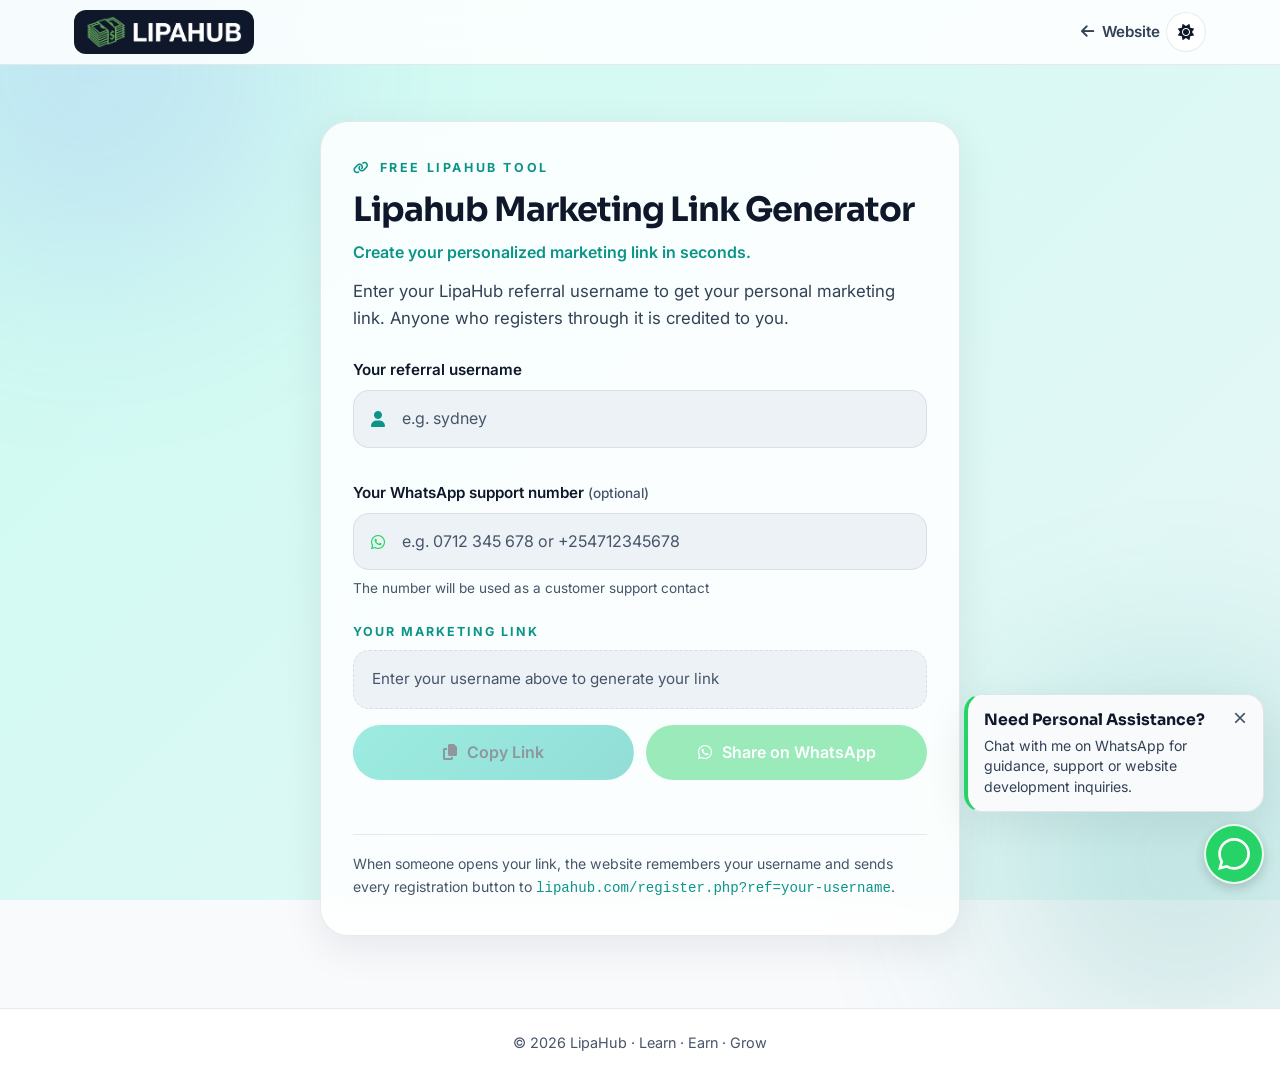
==== commit 631d31b1: "update website" ====
--- a/tools.html
+++ b/tools.html
@@ -77,6 +77,14 @@
           </div>
           <p class="field-hint" id="refHint" role="status" aria-live="polite"></p>
 
+          <label class="field-label" for="waInput">Your WhatsApp support number <span class="optional">(optional)</span></label>
+          <div class="field-wrap">
+            <i class="fab fa-whatsapp" aria-hidden="true"></i>
+            <input class="field" id="waInput" type="tel" inputmode="tel" autocomplete="tel" autocorrect="off"
+                   spellcheck="false" maxlength="20" placeholder="e.g. 0712 345 678 or +254712345678" aria-describedby="waHint" />
+          </div>
+          <p class="field-hint" id="waHint" role="status" aria-live="polite"></p>
+
           <div class="result">
             <p class="result-label">Your marketing link</p>
             <div class="link-box is-empty" id="linkBox" aria-live="polite">Enter your username above to generate your link</div>
--- a/tools.css
+++ b/tools.css
@@ -10,7 +10,10 @@
 .field{width:100%;padding:15px 18px 15px 48px;border-radius:16px;border:1.5px solid var(--card-brd);background:var(--section-invert);color:var(--text-strong);font:inherit;font-size:1rem;transition:border-color .2s,box-shadow .2s}
 .field::placeholder{color:var(--muted)}
 .field:focus{outline:none;border-color:var(--accent);box-shadow:0 0 0 4px rgba(45,212,191,.18)}
-.field-hint{min-height:1.4em;margin-top:8px;font-size:.85rem;color:var(--muted)}
+.field-hint{min-height:1.4em;margin-top:8px;margin-bottom:6px;font-size:.85rem;color:var(--muted)}
+.field-hint.ok{color:var(--accent)}
+.field-label .optional{font-weight:500;color:var(--muted);font-size:.85rem}
+.field-wrap .fa-whatsapp{color:#25d366}
 .field-hint.warn{color:var(--accent-3)}
 .result{margin-top:22px}
 .result-label{font-size:.78rem;text-transform:uppercase;letter-spacing:2px;font-weight:700;color:var(--accent);margin-bottom:8px}
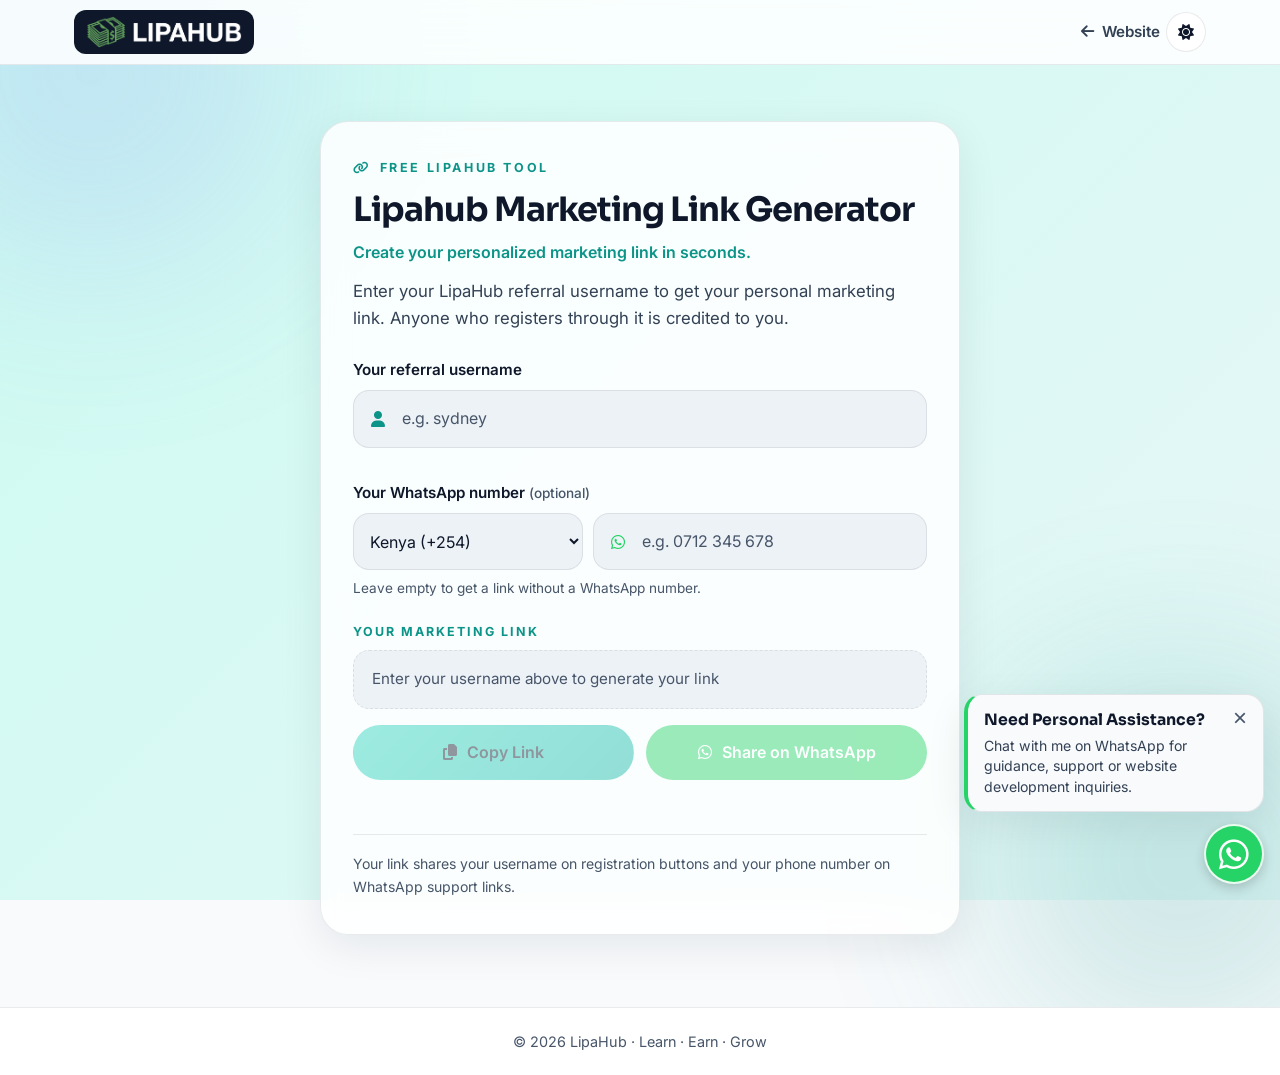
==== commit bcbcd4fa: "update website" ====
--- a/tools.html
+++ b/tools.html
@@ -77,11 +77,14 @@
           </div>
           <p class="field-hint" id="refHint" role="status" aria-live="polite"></p>
 
-          <label class="field-label" for="waInput">Your WhatsApp support number <span class="optional">(optional)</span></label>
-          <div class="field-wrap">
-            <i class="fab fa-whatsapp" aria-hidden="true"></i>
-            <input class="field" id="waInput" type="tel" inputmode="tel" autocomplete="tel" autocorrect="off"
-                   spellcheck="false" maxlength="20" placeholder="e.g. 0712 345 678 or +254712345678" aria-describedby="waHint" />
+          <label class="field-label" for="waInput">Your WhatsApp number <span class="optional">(optional)</span></label>
+          <div class="phone-row">
+            <select class="field select" id="ccSelect" aria-label="Country code"></select>
+            <div class="field-wrap">
+              <i class="fab fa-whatsapp" aria-hidden="true"></i>
+              <input class="field" id="waInput" type="tel" inputmode="tel" autocomplete="tel-national" autocorrect="off"
+                     spellcheck="false" maxlength="22" placeholder="e.g. 0712 345 678" aria-describedby="waHint" />
+            </div>
           </div>
           <p class="field-hint" id="waHint" role="status" aria-live="polite"></p>
 
@@ -92,13 +95,17 @@
               <button class="btn btn-solid" id="copyBtn" type="button" disabled><i class="fas fa-copy"></i> Copy Link</button>
               <a class="btn btn-wa is-disabled" id="waBtn" aria-disabled="true"><i class="fab fa-whatsapp"></i> Share on WhatsApp</a>
             </div>
+            <div class="alt-link" id="altLink" hidden>
+              <p class="result-label">Link without your number</p>
+              <div class="alt-row">
+                <div class="link-box alt-box" id="altBox"></div>
+                <button class="btn btn-outline" id="altCopyBtn" type="button" aria-label="Copy link without number"><i class="fas fa-copy"></i></button>
+              </div>
+            </div>
             <p class="copy-status" id="copyStatus" role="status" aria-live="polite"></p>
           </div>
 
-          <p class="tools-note">
-            When someone opens your link, the website remembers your username and sends every
-            registration button to <code>lipahub.com/register.php?ref=your-username</code>.
-          </p>
+          <p class="tools-note">Your link shares your username on registration buttons and your phone number on WhatsApp support links.</p>
         </section>
       </div>
     </main>
@@ -128,7 +135,7 @@
         </button>
       </div>
       <button class="channelBtn float" id="assistBtn" type="button" aria-haspopup="dialog" aria-controls="assistModal"
-              aria-label="Chat on WhatsApp: choose a topic"></button>
+              aria-label="Chat on WhatsApp: choose a topic"><i class="fab fa-whatsapp" aria-hidden="true"></i></button>
     </div>
     <script src="/tools.js"></script>
   </body>
--- a/tools.css
+++ b/tools.css
@@ -15,6 +15,13 @@
 .field-label .optional{font-weight:500;color:var(--muted);font-size:.85rem}
 .field-wrap .fa-whatsapp{color:#25d366}
 .field-hint.warn{color:var(--accent-3)}
+.phone-row{display:flex;gap:10px}
+.phone-row .field-wrap{flex:1 1 auto;min-width:0}
+.field.select{flex:0 0 auto;width:min(46%,230px);padding:15px 12px;cursor:pointer;text-overflow:ellipsis}
+.alt-link{margin-top:18px}
+.alt-row{display:flex;gap:10px;align-items:stretch}
+.alt-box{min-height:0;padding:12px 14px;font-size:.85rem;flex:1 1 auto}
+.alt-row .btn{flex:0 0 auto;padding:0 18px}
 .result{margin-top:22px}
 .result-label{font-size:.78rem;text-transform:uppercase;letter-spacing:2px;font-weight:700;color:var(--accent);margin-bottom:8px}
 .link-box{display:block;width:100%;padding:16px 18px;border-radius:16px;border:1.5px dashed var(--accent);background:var(--section-invert);color:var(--text-strong);font-family:ui-monospace,SFMono-Regular,Menlo,Consolas,monospace;font-size:.95rem;word-break:break-all;overflow-wrap:anywhere;min-height:56px}
@@ -33,6 +40,9 @@
 /* Floating WhatsApp button (reuses .float-wa-container / .channelBtn.float from style.css) */
 .tools-fab{right:max(16px,env(safe-area-inset-right));bottom:max(16px,env(safe-area-inset-bottom))}
 .tools-fab button.channelBtn{cursor:pointer;font:inherit}
+.tools-fab .channelBtn.float::before{display:none}
+.tools-fab .channelBtn.float i{font-size:34px;line-height:1;color:#fff}
+@media(max-width:560px){.tools-fab .channelBtn.float i{font-size:30px}}
 .tools-fab{flex-direction:column;align-items:flex-end;gap:12px}
 .fab-preview{position:relative;width:min(300px,calc(100vw - 32px));background:var(--bg);border:1px solid var(--card-brd);border-left:4px solid #25d366;border-radius:18px;box-shadow:var(--shadow);animation:assistIn .25s ease}
 .fab-preview[hidden]{display:none}
@@ -62,6 +72,8 @@
   .assist-sheet{max-width:none;border-radius:24px 24px 0 0;padding-bottom:max(22px,env(safe-area-inset-bottom))}
 }
 @media(max-width:560px){
+  .phone-row{flex-direction:column}
+  .field.select{width:100%}
   .tools-main{padding:32px 0 48px}
   .tools-card{padding:26px 20px;border-radius:22px}
   .actions{flex-direction:column}
